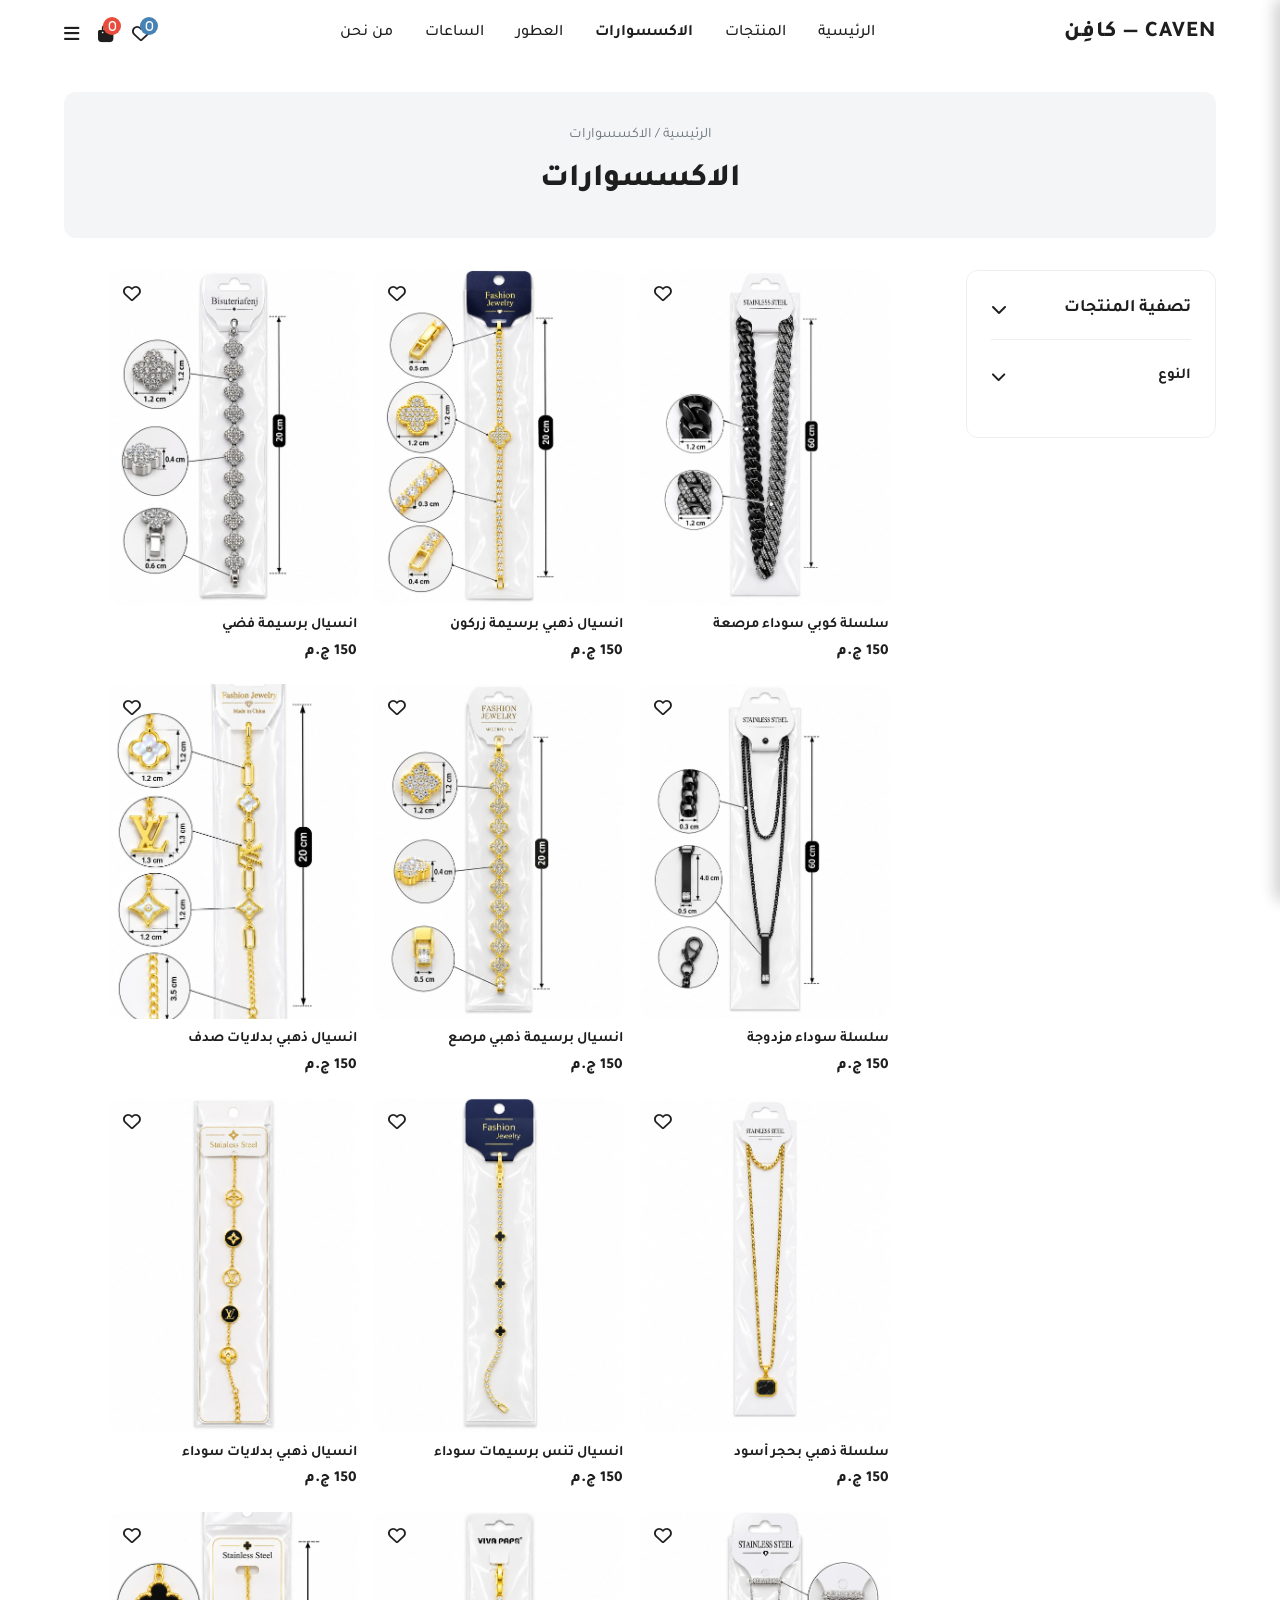
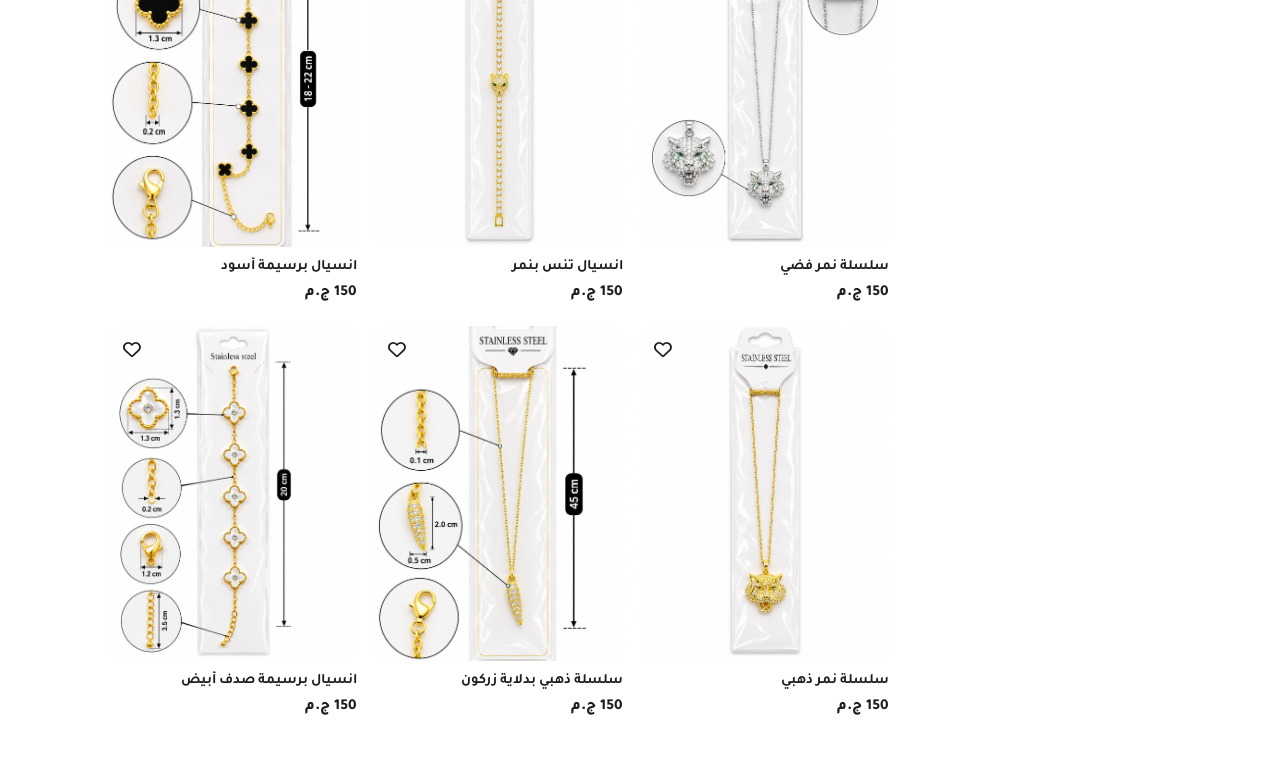
==== accessories.html @ d8abe214 "تعديل المنتجات" ====
<!DOCTYPE html>
<html lang="ar" dir="rtl">

<head>
    <meta charset="UTF-8">
    <meta name="viewport" content="width=device-width, initial-scale=1.0">
    <title>CAVEN — كافِن | الاكسسوارات</title>
    <link rel="stylesheet" href="style.css?v=6">
    <link rel="preconnect" href="https://fonts.googleapis.com">
    <link rel="preconnect" href="https://fonts.gstatic.com" crossorigin>
    <link href="https://fonts.googleapis.com/css2?family=Tajawal:wght@400;500;700;800&display=swap" rel="stylesheet">
    <link rel="stylesheet" href="https://cdnjs.cloudflare.com/ajax/libs/font-awesome/6.4.0/css/all.min.css">
    <script src="accessories-data.js"></script>
</head>

<body>
    <!-- Navbar -->
    <header class="header">
        <a href="index.html" class="logo" style="text-decoration: none;">CAVEN — كافِن</a>
        <nav class="nav-links">
            <a href="index.html">الرئيسية</a>
            <a href="products.html">المنتجات</a>
            <a href="accessories.html" class="active">الاكسسوارات</a>
            <a href="perfumes.html">العطور</a>
            <a href="watches.html">الساعات</a>
            <a href="#">من نحن</a>
        </nav>
        <div class="header-icons">
            <a href="index.html" class="mobile-home-icon" style="color:var(--text-dark); text-decoration:none;"><i
                    class="fas fa-home"></i></a>
            <i class="far fa-heart"></i>
            <i class="fas fa-shopping-bag"></i>
            <i class="fas fa-bars menu-toggle"></i>
        </div>
    </header>

    <!-- Mobile Menu -->
    <div class="mobile-menu">
        <div class="mobile-menu-header">
            <a href="index.html" class="logo" style="text-decoration: none;">CAVEN</a>
            <i class="fas fa-times close-menu"></i>
        </div>
        <nav class="mobile-nav-links">
            <a href="index.html"><i class="fas fa-home"></i> الرئيسية</a>
            <a href="products.html"><i class="fas fa-th-large"></i> المنتجات</a>
            <a href="accessories.html" class="active"><i class="fas fa-gem"></i> الاكسسوارات</a>
            <a href="perfumes.html"><i class="fas fa-spray-can-sparkles"></i> العطور</a>
            <a href="watches.html"><i class="far fa-clock"></i> الساعات</a>
            <a href="#" class="mobile-cart-link"><i class="fas fa-shopping-bag"></i> سلة المشتريات</a>
            <a href="#" class="mobile-wishlist-link"><i class="far fa-heart"></i> المفضلة</a>
        </nav>
    </div>

    <!-- Page Header -->
    <section class="page-header">
        <div class="breadcrumb">
            <a href="index.html" class="breadcrumb-link">الرئيسية</a> /
            <span class="current-page">الاكسسوارات</span>
        </div>
        <h1>الاكسسوارات</h1>
    </section>

    <!-- Accessories Page Layout -->
    <section class="products-page-container accessories-section">

        <!-- Filters Sidebar -->
        <aside class="filters-sidebar">
            <div class="filter-header">
                <h3>تصفية المنتجات</h3>
                <i class="fas fa-chevron-down filter-mobile-toggle" style="cursor:pointer;"></i>
            </div>

            <div class="filter-body">
                <div class="filter-group">
                    <h4>النوع <i class="fas fa-chevron-down"></i></h4>
                    <ul class="checkbox-list" style="display: none;">
                        <li><input type="checkbox" id="type-necklace" class="acc-filter" value="سلسلة"> <label
                                for="type-necklace">سلاسل</label></li>
                        <li><input type="checkbox" id="type-bracelet" class="acc-filter" value="انسيال"> <label
                                for="type-bracelet">انسيالات</label></li>
                    </ul>
                </div>
            </div>
        </aside>

        <!-- Accessories Grid (built from accessories-data.js) -->
        <main class="products-main">
            <div class="products-grid products-grid-page" id="accessories-grid"></div>
            <script>
                (function () {
                    const grid = document.getElementById('accessories-grid');
                    Object.values(window.ACCESSORIES).forEach(a => {
                        const type = a.title.startsWith('سلسلة') ? 'سلسلة' : 'انسيال';
                        grid.insertAdjacentHTML('beforeend', `
                <div class="product-card" data-type="${type}"
                    onclick="window.location.href='product-details.html?img=${a.images[0]}&title=${encodeURIComponent(a.title)}'"
                    style="cursor: pointer;">
                    <div class="product-image-box">
                        <button class="wishlist-btn" onclick="event.stopPropagation();"><i
                                class="far fa-heart"></i></button>
                        <img src="${a.images[0]}" alt="${a.title}" loading="lazy">
                    </div>
                    <div class="product-info">
                        <h3>${a.title}</h3>
                        <div class="acc-price">
                            ${a.price} ج.م
                            ${a.oldPrice ? `<span class="acc-old-price">${a.oldPrice} ج.م</span>` : ''}
                        </div>
                    </div>
                </div>`);
                    });

                    // Type filter
                    document.querySelectorAll('.acc-filter').forEach(cb => cb.addEventListener('change', () => {
                        const selected = Array.from(document.querySelectorAll('.acc-filter:checked')).map(c => c.value);
                        grid.querySelectorAll('.product-card').forEach(card => {
                            card.style.display = (!selected.length || selected.includes(card.dataset.type)) ? '' : 'none';
                        });
                    }));
                })();
            </script>
        </main>
    </section>

    <script src="script.js?v=3"></script>
</body>

</html>
---- style.css ----
:root {
    --primary-color: #1a2238; /* Dark Blue */
    --text-dark: #1e1e1e;
    --text-light: #6c757d;
    --bg-main: #ffffff;
    --bg-card: #f4f5f7;
    --white: #ffffff;
    --border-radius: 12px;
    --transition: 0.3s ease;
}

* {
    margin: 0;
    padding: 0;
    box-sizing: border-box;
}

body {
    font-family: 'Tajawal', sans-serif;
    background-color: var(--bg-main);
    color: var(--text-dark);
    line-height: 1.6;
    overflow-x: hidden;
}

/* Header */
.header {
    display: flex;
    justify-content: space-between;
    align-items: center;
    padding: 1rem 5%;
    background-color: var(--white);
}

.logo {
    font-size: 1.4rem;
    font-weight: 800;
    color: var(--text-dark);
    letter-spacing: 1px;
}

.nav-links {
    display: none; /* Hidden on mobile by default */
}

.header-icons {
    display: flex;
    gap: 1.2rem;
    align-items: center;
}

.header-icons i {
    font-size: 1.1rem;
    color: var(--text-dark);
    cursor: pointer;
}

.menu-toggle {
    display: block;
}

/* Mobile Menu */
.mobile-menu {
    position: fixed;
    top: 0;
    right: -100%;
    width: 250px;
    height: 100vh;
    background-color: var(--white);
    box-shadow: -2px 0 5px rgba(0,0,0,0.1);
    z-index: 1000;
    transition: var(--transition);
    padding: 1.5rem;
    display: flex;
    flex-direction: column;
}

.mobile-menu.active {
    right: 0;
}

.mobile-menu-header {
    display: flex;
    justify-content: space-between;
    align-items: center;
    margin-bottom: 2rem;
}

.close-menu {
    font-size: 1.5rem;
    cursor: pointer;
}

.mobile-nav-links {
    display: flex;
    flex-direction: column;
    gap: 1rem;
}

.mobile-nav-links a {
    text-decoration: none;
    color: var(--text-dark);
    font-weight: 500;
    font-size: 1.1rem;
    padding-bottom: 0.5rem;
    border-bottom: 1px solid #eee;
}

.mobile-nav-links a.active {
    font-weight: 700;
    color: var(--primary-color);
}

/* Hero Section (Matches mobile mockup perfectly with enhancements) */
.hero {
    display: flex;
    flex-direction: column;
    text-align: center;
    background: linear-gradient(135deg, #fdfdfd 0%, #edf1f6 100%);
    padding-bottom: 3.5rem;
    position: relative;
    overflow: hidden;
}

.hero::before {
    content: '';
    position: absolute;
    top: 5%;
    left: 50%;
    transform: translateX(-50%);
    width: 300px;
    height: 300px;
    background: radial-gradient(circle, rgba(26, 34, 56, 0.06) 0%, rgba(255, 255, 255, 0) 70%);
    border-radius: 50%;
    z-index: 1;
}

.hero-image-container {
    width: 100%;
    display: flex;
    flex-direction: column;
    align-items: center;
    padding: 2rem 1rem 1rem;
    position: relative;
    z-index: 2;
}

.hero-slides {
    display: grid;
    width: 100%;
    justify-items: center;
}

.hero-slides .hero-image {
    grid-area: 1 / 1;
    opacity: 0;
    transition: opacity 0.8s ease;
}

.hero-slides .hero-image.active {
    opacity: 1;
}

.hero-image {
    width: 85%;
    max-width: 320px;
    height: auto;
    object-fit: contain;
    filter: drop-shadow(0 25px 25px rgba(0,0,0,0.15)) drop-shadow(0 10px 10px rgba(0,0,0,0.1));
    animation: float 5s ease-in-out infinite;
}

@keyframes float {
    0% { transform: translateY(0px); }
    50% { transform: translateY(-12px); }
    100% { transform: translateY(0px); }
}

.slider-dots {
    display: flex;
    gap: 0.5rem;
    margin-top: 1.5rem;
}

.dot {
    width: 8px;
    height: 8px;
    background-color: #d1d5db;
    border-radius: 50%;
    cursor: pointer;
    transition: all 0.3s ease;
}

.dot.active {
    background-color: var(--primary-color);
    width: 24px;
    border-radius: 4px;
}

.hero-content {
    padding: 0 5%;
    margin-top: 1.5rem;
    position: relative;
    z-index: 2;
}

.hero-content h1 {
    font-size: 2.5rem;
    font-weight: 800;
    color: var(--primary-color);
    margin-bottom: 0.5rem;
    letter-spacing: -0.5px;
    text-shadow: 0 2px 4px rgba(0,0,0,0.05);
}

.hero-content p {
    font-size: 1.05rem;
    color: var(--text-light);
    margin-bottom: 2rem;
}

.btn-primary {
    background: linear-gradient(135deg, #1a2238 0%, #2c3e50 100%);
    color: var(--white);
    border: none;
    padding: 1rem 3rem;
    font-size: 1.1rem;
    font-weight: 700;
    border-radius: 50px;
    cursor: pointer;
    font-family: 'Tajawal', sans-serif;
    display: inline-flex;
    align-items: center;
    flex-direction: row-reverse;
    justify-content: center;
    box-shadow: 0 8px 20px rgba(26, 34, 56, 0.25);
    transition: all 0.3s cubic-bezier(0.25, 0.8, 0.25, 1);
}

.btn-primary:hover {
    transform: translateY(-3px);
    box-shadow: 0 12px 25px rgba(26, 34, 56, 0.35);
}

.btn-primary i {
    margin-right: 0.6rem;
    font-size: 0.95rem;
}

/* Features Section (3 side by side) */
.features {
    display: flex;
    justify-content: space-between;
    align-items: center;
    padding: 2.5rem 5%;
    background-color: var(--white);
    text-align: center;
}

.feature {
    display: flex;
    flex-direction: column;
    align-items: center;
    gap: 0.5rem;
    flex: 1;
}

.feature-icon {
    font-size: 1.5rem;
    color: var(--text-dark);
}

.feature p {
    font-size: 0.75rem;
    font-weight: 700;
    color: var(--text-dark);
}

/* Latest Products Section */
.latest-products {
    padding: 1rem 5% 3rem;
    background-color: var(--white);
    text-align: center;
}

.section-header {
    margin-bottom: 1.5rem;
}

.section-header h2 {
    font-size: 1.4rem;
    font-weight: 800;
    color: var(--text-dark);
}

.products-grid {
    display: grid;
    grid-template-columns: 1fr 1fr;
    gap: 1rem;
    margin-bottom: 2rem;
}

/* Latest products: one big featured cap + rotating small ones */
@media (max-width: 767px) {
.products-grid.featured-rotator {
    grid-template-columns: repeat(3, 1fr);
    gap: 0.75rem;
    padding: 0;
}

.featured-rotator .product-card {
    will-change: transform;
}

.featured-rotator .product-card .product-info h3 {
    font-size: 0.8rem;
}

.featured-rotator .product-card .wishlist-btn,
.featured-rotator .product-card .color-options {
    display: none;
}

.featured-rotator .product-card.featured {
    grid-column: 1 / -1;
}

.featured-rotator .product-card.featured .product-info h3 {
    font-size: 1.2rem;
}

.featured-rotator .product-card.featured .wishlist-btn,
.featured-rotator .product-card.featured .color-options {
    display: flex;
}

.featured-rotator .product-card.featured .color-options {
    justify-content: center;
}

.featured-rotator .product-card.rot-hidden {
    display: none;
}
}

/* Accessories: photo fills the whole card */
.accessories-section .product-image-box {
    aspect-ratio: 3 / 4; /* matches the photos' shape, so nothing gets cut */
    padding: 0;
    background-color: #fff;
}

.accessories-section .product-image-box img {
    width: 100%;
    height: 100%;
    max-width: none;
    max-height: none;
    object-fit: cover;
}

.accessories-section .wishlist-btn {
    z-index: 2;
    background: rgba(255, 255, 255, 0.85);
    border-radius: 50%;
    width: 32px;
    height: 32px;
    align-items: center;
    justify-content: center;
}

/* Mobile: smaller cards for the small (non-featured) accessories */
@media (max-width: 767px) {
    .accessories-section .product-card:not(.featured) .product-image-box {
        aspect-ratio: 1;
    }

    .accessories-section .product-card:not(.featured) .product-image-box img {
        object-fit: contain;
    }

    .accessories-section .product-card:not(.featured) .product-info h3 {
        font-size: 0.7rem;
    }
}

/* Desktop/tablet: keep the original 4-card grid */
@media (min-width: 768px) {
    .featured-rotator .rotator-extra {
        display: none;
    }
}

.product-card {
    background-color: var(--white);
    border-radius: var(--border-radius);
    overflow: hidden;
    text-align: center;
}

.product-image-box {
    background-color: var(--bg-card);
    padding: 1.5rem;
    position: relative;
    border-radius: var(--border-radius);
    margin-bottom: 0.5rem;
    display: flex;
    justify-content: center;
    align-items: center;
    aspect-ratio: 1;
    overflow: hidden;
}

.product-image-box img {
    max-width: 90%;
    max-height: 90%;
    object-fit: contain;
}

.wishlist-btn {
    position: absolute;
    top: 8px;
    left: 8px; /* RTL, so it's on the top left visually */
    background: none;
    border: none;
    font-size: 1.1rem;
    color: var(--text-light);
    cursor: pointer;
}

.product-info h3 {
    font-size: 0.95rem;
    font-weight: 700;
    color: var(--text-dark);
    margin-bottom: 0.3rem;
}

.color-options {
    display: flex;
    justify-content: center;
    gap: 0.4rem;
}

.color-dot {
    width: 14px;
    height: 14px;
    border-radius: 50%;
    display: inline-block;
    border: 1px solid rgba(0,0,0,0.1);
}

.btn-secondary {
    background-color: var(--primary-color);
    color: var(--white);
    border: none;
    padding: 0.7rem 1.5rem;
    font-size: 0.9rem;
    font-weight: 700;
    border-radius: 30px;
    cursor: pointer;
    font-family: 'Tajawal', sans-serif;
    display: inline-flex;
    align-items: center;
    flex-direction: row-reverse;
    gap: 0.5rem;
    transition: var(--transition);
}

.btn-secondary:hover {
    opacity: 0.9;
}

/* Banner Section */
.banner {
    display: flex;
    flex-direction: column;
    background-color: #d1d5db; /* Light grayish-blue banner */
    border-radius: var(--border-radius);
    margin: 0 5% 3rem;
    overflow: hidden;
    position: relative;
    text-align: right;
}

.banner-content {
    padding: 2rem;
    z-index: 2;
}

.banner-content h2 {
    font-size: 1.4rem;
    font-weight: 800;
    color: var(--text-dark);
    margin-bottom: 0.5rem;
}

.banner-content p {
    font-size: 0.85rem;
    color: var(--text-dark);
    margin-bottom: 1rem;
    line-height: 1.5;
}

.banner-image {
    width: 100%;
    height: 200px;
    position: relative;
    margin-top: -10px;
}

.banner-image img {
    width: 100%;
    height: 100%;
    object-fit: cover;
    object-position: top;
}

/* Desktop Styles Optional */
@media (min-width: 768px) {
    .menu-toggle {
        display: none;
    }
    
    .mobile-home-icon {
        display: none;
    }
    
    .nav-links {
        display: flex;
        gap: 2rem;
    }

    .nav-links a {
        text-decoration: none;
        color: var(--text-dark);
        font-weight: 500;
    }

    .nav-links a.active {
        font-weight: 700;
    }

    .hero {
        flex-direction: row-reverse;
        align-items: center;
        text-align: right;
        padding: 4rem 10%;
        background-color: var(--bg-card);
    }

    .hero-image-container {
        flex: 1;
        padding: 0;
    }

    .hero-content {
        flex: 1;
        padding: 0;
    }

    .hero-content h1 {
        font-size: 3rem;
    }

    .features {
        flex-direction: row-reverse;
        justify-content: space-around;
        padding: 4rem 10%;
    }

    .products-grid {
        grid-template-columns: repeat(4, 1fr);
        gap: 2rem;
        padding: 0 5%;
    }

    .banner {
        flex-direction: row-reverse;
        align-items: center;
        margin: 4rem 10%;
    }

    .banner-content {
        flex: 1;
        padding: 4rem;
    }

    .banner-image {
        flex: 1;
        height: 100%;
        min-height: 350px;
    }
}

/* Products Page Styles */
.page-header {
    text-align: center;
    padding: 2rem;
    margin: 1.5rem 5% 0;
    background-color: var(--bg-card);
    border-radius: var(--border-radius);
}

.breadcrumb {
    font-size: 0.9rem;
    color: var(--text-light);
    margin-bottom: 0.5rem;
}

.breadcrumb-link {
    color: var(--text-light);
    text-decoration: none;
    transition: color 0.3s;
}

.breadcrumb-link:hover {
    color: var(--primary-color);
}

.page-header h1 {
    font-size: 2rem;
    color: var(--text-dark);
    font-weight: 800;
}

.products-page-container {
    display: flex;
    flex-direction: column;
    padding: 2rem 5%;
    gap: 2rem;
    background-color: var(--bg-main);
}

/* Sidebar / Filters */
.filters-sidebar {
    background-color: var(--white);
    padding: 1.5rem;
    border-radius: var(--border-radius);
    border: 1px solid #eee;
}

.filter-header {
    display: flex;
    justify-content: space-between;
    align-items: center;
}

.filter-body {
    margin-top: 1rem;
    padding-top: 1.5rem;
    border-top: 1px solid #eee;
}

.filter-header h3 {
    font-size: 1.1rem;
    color: var(--text-dark);
}

.filter-group {
    margin-bottom: 1.5rem;
}

.filter-group h4 {
    font-size: 0.95rem;
    margin-bottom: 1rem;
    color: var(--text-dark);
}

.color-filter-list {
    list-style: none;
    display: flex;
    flex-direction: column;
    gap: 0.8rem;
}

.color-filter-list li {
    display: flex;
    align-items: center;
    gap: 0.5rem;
    font-size: 0.9rem;
    color: var(--text-light);
    cursor: pointer;
}

.checkbox-list {
    list-style: none;
    display: flex;
    flex-direction: column;
    gap: 0.8rem;
}

.checkbox-list li {
    display: flex;
    align-items: center;
    gap: 0.5rem;
    font-size: 0.9rem;
    color: var(--text-light);
}

.checkbox-list input[type="checkbox"] {
    accent-color: var(--primary-color);
    width: 16px;
    height: 16px;
}

/* Desktop override for Products Page */
@media (min-width: 992px) {
    .products-page-container {
        flex-direction: row;
        align-items: flex-start;
    }
    
    .filters-sidebar {
        flex: 0 0 250px;
        position: sticky;
        top: 20px;
    }
    
    .products-main {
        flex: 1;
    }
    
    .products-grid-page {
        grid-template-columns: repeat(3, 1fr);
    }
}

/* Interactive States */
.wishlist-btn i {
    transition: transform 0.2s cubic-bezier(0.175, 0.885, 0.32, 1.275), color 0.2s ease;
}

.wishlist-btn.active i, .header-icons .fa-heart.active {
    color: #e74c3c;
}

.color-dot {
    transition: transform 0.2s ease, box-shadow 0.2s ease;
    cursor: pointer;
}

.color-dot:hover, .color-dot.active {
    transform: scale(1.3);
    box-shadow: 0 0 0 2px var(--white), 0 0 0 3px var(--primary-color);
}

/* Product Details Page Styles */
.product-details-container {
    padding: 1rem 5% 3rem;
    background-color: var(--bg-main);
}

.product-details-grid {
    display: flex;
    flex-direction: column;
    gap: 3rem;
}

@media (min-width: 992px) {
    .product-details-grid {
        flex-direction: row;
        align-items: flex-start;
    }
    
    .product-gallery, .product-info-details {
        flex: 1 1 0;
        min-width: 0;
    }
}

.product-gallery {
    display: flex;
    flex-direction: column;
    gap: 1rem;
}

.main-image {
    background-color: var(--bg-card);
    border-radius: var(--border-radius);
    padding: 2rem;
    display: flex;
    justify-content: center;
    align-items: center;
    height: 400px;
    width: 100%;
    position: relative;
}

.discount-badge {
    position: absolute;
    top: 15px;
    right: 15px;
    background-color: #e74c3c;
    color: var(--white);
    padding: 5px 12px;
    border-radius: 20px;
    font-size: 0.9rem;
    font-weight: 700;
    z-index: 10;
    box-shadow: 0 4px 8px rgba(231, 76, 60, 0.3);
}

.sold-out-badge {
    position: absolute;
    top: 25px;
    left: -35px;
    width: 150px;
    background-color: #1e1e1e;
    color: var(--white);
    padding: 5px 0;
    text-align: center;
    font-size: 0.9rem;
    font-weight: 700;
    z-index: 10;
    transform: rotate(-45deg);
    box-shadow: 0 4px 8px rgba(0, 0, 0, 0.3);
}

.sold-out-card {
    pointer-events: none;
}

.main-image img {
    max-width: 100%;
    max-height: 100%;
    object-fit: contain;
}

.thumbnail-list {
    display: flex;
    gap: 1rem;
    flex-wrap: wrap;
    justify-content: center;
}

.thumbnail-list img {
    width: 80px;
    height: 80px;
    object-fit: cover;
    border-radius: var(--border-radius);
    cursor: pointer;
    border: 2px solid transparent;
    background-color: var(--bg-card);
}

.thumbnail-list img.active, .thumbnail-list img:hover {
    border-color: var(--primary-color);
}

.product-info-details {
    display: flex;
    flex-direction: column;
    gap: 1.5rem;
}

.product-title {
    font-size: 2rem;
    color: var(--text-dark);
}

.product-rating {
    display: flex;
    align-items: center;
    gap: 0.5rem;
    color: #f1c40f;
}

.product-rating span {
    color: var(--text-light);
    font-size: 0.9rem;
}

.product-price {
    font-size: 1.8rem;
    font-weight: 700;
    color: var(--primary-color);
}

.product-description {
    color: var(--text-light);
    line-height: 1.8;
}

.product-options {
    display: flex;
    flex-direction: column;
    gap: 1.5rem;
    padding: 1.5rem 0;
    border-top: 1px solid #eee;
    border-bottom: 1px solid #eee;
}

.option-group h4 {
    margin-bottom: 1rem;
    color: var(--text-dark);
}

.quantity-selector {
    display: flex;
    align-items: center;
    border: 1px solid #ddd;
    border-radius: var(--border-radius);
    width: fit-content;
}

.qty-btn {
    background: none;
    border: none;
    padding: 0.5rem 1rem;
    font-size: 1.2rem;
    cursor: pointer;
    color: var(--text-dark);
}

.qty-input {
    width: 50px;
    text-align: center;
    border: none;
    font-size: 1rem;
    font-weight: 700;
    pointer-events: none;
}

.product-actions {
    display: flex;
    gap: 1rem;
    margin-top: 1rem;
}

.add-to-cart-btn {
    flex: 1;
    font-size: 1.1rem;
}

.wishlist-btn-large {
    background-color: var(--bg-card);
    border: none;
    width: 50px;
    border-radius: var(--border-radius);
    font-size: 1.2rem;
    cursor: pointer;
    transition: var(--transition);
}

.wishlist-btn-large:hover {
    background-color: var(--primary-color);
    color: var(--white);
}

/* Modal Styles */
.modal-overlay {
    position: fixed;
    top: 0;
    left: 0;
    width: 100%;
    height: 100%;
    background-color: rgba(0, 0, 0, 0.5);
    display: flex;
    justify-content: center;
    align-items: center;
    z-index: 2000;
    opacity: 0;
    visibility: hidden;
    transition: var(--transition);
}

.modal-overlay.active {
    opacity: 1;
    visibility: visible;
}

.modal-content {
    background-color: var(--white);
    width: 90%;
    max-width: 500px;
    border-radius: var(--border-radius);
    padding: 2rem;
    position: relative;
    transform: translateY(-20px);
    transition: var(--transition);
    box-shadow: 0 10px 30px rgba(0,0,0,0.1);
}

.modal-overlay.active .modal-content {
    transform: translateY(0);
}

.modal-header {
    display: flex;
    justify-content: space-between;
    align-items: center;
    margin-bottom: 1.5rem;
    padding-bottom: 1rem;
    border-bottom: 1px solid #eee;
}

.modal-header h3 {
    font-size: 1.3rem;
    color: var(--text-dark);
}

.close-modal {
    font-size: 1.2rem;
    color: var(--text-light);
    cursor: pointer;
}

.close-modal:hover {
    color: #e74c3c;
}

.form-group {
    margin-bottom: 1.2rem;
}

.form-group label {
    display: block;
    margin-bottom: 0.5rem;
    font-size: 0.95rem;
    color: var(--text-dark);
    font-weight: 500;
}

.form-group input,
.form-group textarea {
    width: 100%;
    padding: 0.8rem;
    border: 1px solid #ddd;
    border-radius: 8px;
    font-family: 'Tajawal', sans-serif;
    font-size: 1rem;
    transition: var(--transition);
}

.form-group input:focus,
.form-group textarea:focus {
    outline: none;
    border-color: var(--primary-color);
}

/* Cart Sidebar */
.cart-sidebar {
    position: fixed;
    top: 0;
    right: -400px;
    width: 400px;
    max-width: 100vw;
    height: 100vh;
    background: var(--white);
    box-shadow: -5px 0 15px rgba(0,0,0,0.1);
    z-index: 3000;
    transition: var(--transition);
    display: flex;
    flex-direction: column;
}
.cart-sidebar.open {
    right: 0;
}
.cart-header {
    display: flex;
    justify-content: space-between;
    align-items: center;
    padding: 1.5rem;
    border-bottom: 1px solid #eee;
}
.cart-header h3 {
    font-size: 1.2rem;
}
.close-cart {
    font-size: 1.5rem;
    cursor: pointer;
}
.cart-items {
    flex-grow: 1;
    overflow-y: auto;
    padding: 1.5rem;
}
.cart-item {
    display: flex;
    gap: 10px;
    margin-bottom: 15px;
    border-bottom: 1px solid #eee;
    padding-bottom: 15px;
}
.cart-item img {
    width: 70px;
    height: 70px;
    object-fit: cover;
    border-radius: 5px;
}
.cart-item-details {
    flex-grow: 1;
}
.cart-item-title {
    font-weight: bold;
    font-size: 0.95rem;
    margin-bottom: 5px;
}
.cart-item-price {
    color: var(--primary-color);
    font-weight: bold;
    margin-bottom: 5px;
}
.cart-item-qty {
    display: flex;
    align-items: center;
    gap: 10px;
}
.cart-item-qty button {
    width: 25px;
    height: 25px;
    border: 1px solid #ddd;
    background: #f8f9fa;
    cursor: pointer;
}
.cart-item-remove {
    color: #e74c3c;
    cursor: pointer;
    font-size: 0.85rem;
}
.cart-footer {
    padding: 1.5rem;
    border-top: 1px solid #eee;
    background: #f8f9fa;
}
.cart-summary {
    margin-bottom: 15px;
}
.summary-line {
    display: flex;
    justify-content: space-between;
    margin-bottom: 8px;
    font-size: 0.95rem;
}
.summary-line.total {
    font-weight: bold;
    font-size: 1.1rem;
    border-top: 1px solid #ddd;
    padding-top: 8px;
    margin-top: 8px;
}
.discount-line {
    color: #e74c3c;
    font-weight: bold;
}
.cart-badge {
    position: absolute;
    top: -8px;
    right: -8px;
    background: #e74c3c;
    color: white;
    font-size: 0.7rem;
    width: 18px;
    height: 18px;
    display: flex;
    justify-content: center;
    align-items: center;
    border-radius: 50%;
    font-weight: bold;
}
.header-icons .fa-shopping-bag, .mobile-menu .fa-shopping-bag,
.header-icons .fa-heart, .mobile-menu .fa-heart {
    position: relative;
}

/* Wishlist Sidebar (Reusing cart layout styles) */
.wishlist-sidebar {
    position: fixed;
    top: 0;
    right: -400px;
    width: 400px;
    max-width: 100vw;
    height: 100vh;
    background: var(--white);
    box-shadow: -5px 0 15px rgba(0,0,0,0.1);
    z-index: 3000;
    transition: var(--transition);
    display: flex;
    flex-direction: column;
}
.wishlist-sidebar.open {
    right: 0;
}
.wishlist-header {
    display: flex;
    justify-content: space-between;
    align-items: center;
    padding: 1.5rem;
    border-bottom: 1px solid #eee;
}
.close-wishlist {
    font-size: 1.5rem;
    cursor: pointer;
}
.wishlist-items {
    flex-grow: 1;
    overflow-y: auto;
    padding: 1.5rem;
}
.wishlist-item {
    display: flex;
    gap: 10px;
    margin-bottom: 15px;
    border-bottom: 1px solid #eee;
    padding-bottom: 15px;
    align-items: center;
}
.wishlist-item img {
    width: 70px;
    height: 70px;
    object-fit: cover;
    border-radius: 5px;
}
.wishlist-badge {
    position: absolute;
    top: -8px;
    right: -8px;
    background: #4682B4; /* blueish color to differentiate from red cart */
    color: white;
    font-size: 0.7rem;
    width: 18px;
    height: 18px;
    display: flex;
    justify-content: center;
    align-items: center;
    border-radius: 50%;
    font-weight: bold;
}



/* Scrollable areas inside the page: no scrollbar, drag with the mouse like swiping on mobile */
body * {
    scrollbar-width: none;
    -ms-overflow-style: none;
}

body *::-webkit-scrollbar {
    display: none;
}

.is-dragging {
    cursor: grabbing !important;
    user-select: none;
}

.is-dragging * {
    cursor: grabbing !important;
}

img {
    -webkit-user-drag: none;
}

/* ===== Accessories page cards: simple & clean ===== */
.products-page-container.accessories-section .products-grid-page {
    gap: 1.25rem 0.9rem;
}

.products-page-container.accessories-section .product-card {
    background: none;
    border: none;
    box-shadow: none;
    border-radius: 0;
    overflow: visible;
    text-align: right;
}

.products-page-container.accessories-section .product-card .product-image-box {
    aspect-ratio: 3 / 4;
    padding: 0;
    margin: 0 0 0.6rem;
    border-radius: 14px;
    background: #fff;
    overflow: hidden;
}

.products-page-container.accessories-section .product-card .product-image-box img {
    width: 100%;
    height: 100%;
    max-width: none;
    max-height: none;
    object-fit: cover;
    transition: transform 0.4s ease;
}

.products-page-container.accessories-section .product-card:hover .product-image-box img {
    transform: scale(1.04);
}

.products-page-container.accessories-section .product-card .wishlist-btn {
    display: flex;
    top: 8px;
    left: 8px;
    background: none;
    box-shadow: none;
    color: var(--text-dark);
}

.products-page-container.accessories-section .product-card .product-info {
    padding: 0 2px;
}

.products-page-container.accessories-section .product-card .product-info h3 {
    font-size: 0.9rem;
    font-weight: 600;
    color: var(--text-dark);
    line-height: 1.5;
    margin: 0 0 0.2rem;
    white-space: nowrap;
    overflow: hidden;
    text-overflow: ellipsis;
}

.acc-price {
    font-size: 0.95rem;
    font-weight: 800;
    color: var(--text-dark);
}

.acc-old-price {
    text-decoration: line-through;
    color: #9ca3af;
    font-weight: 400;
    font-size: 0.8em;
    margin-right: 6px;
}

/* Watch color variants on the product page */
.watch-colors {
    display: flex;
    flex-wrap: wrap;
    gap: 10px;
}

.watch-color {
    width: 76px;
    text-decoration: none;
    color: var(--text-dark);
    text-align: center;
    border: 2px solid #eee;
    border-radius: 10px;
    padding: 4px;
    background: #fff;
    transition: border-color 0.2s ease, transform 0.2s ease;
}

.watch-color:hover {
    transform: translateY(-2px);
}

.watch-color.active {
    border-color: var(--primary-color);
}

.watch-color img {
    width: 100%;
    aspect-ratio: 1;
    object-fit: cover;
    border-radius: 6px;
    display: block;
}

.watch-color-name {
    display: flex;
    align-items: center;
    justify-content: center;
    gap: 4px;
    font-size: 0.7rem;
    font-weight: 600;
    margin-top: 4px;
    line-height: 1.3;
}

.watch-color-dot {
    width: 9px;
    height: 9px;
    border-radius: 50%;
    border: 1px solid #ccc;
    flex-shrink: 0;
}

/* ===== Watches page: smaller cards + colors of the same watch in a horizontal row ===== */
.products-page-container.accessories-section.watches-page .products-grid-page {
    grid-template-columns: repeat(3, minmax(0, 1fr));
    grid-auto-flow: row dense;
    gap: 1rem 0.6rem;
}

@media (min-width: 768px) {
    .products-page-container.accessories-section.watches-page .products-grid-page {
        grid-template-columns: repeat(5, minmax(0, 1fr));
        gap: 1.5rem 1rem;
    }
}

.products-page-container.accessories-section.watches-page .product-card .product-info h3 {
    font-size: 0.75rem;
}

.products-page-container.accessories-section.watches-page .acc-price {
    font-size: 0.8rem;
}

.products-page-container.accessories-section.watches-page .product-card .wishlist-btn {
    font-size: 0.9rem;
    top: 5px;
    left: 5px;
}

.watch-model-row {
    grid-column: 1 / -1;
    min-width: 0;
    background: #f7f7f8;
    border-radius: 14px;
    padding: 0.75rem 0.75rem 0.5rem;
}

.watch-model-head {
    display: flex;
    justify-content: space-between;
    align-items: baseline;
    margin-bottom: 0.6rem;
}

.watch-model-head h3 {
    font-size: 0.9rem;
    font-weight: 700;
    color: var(--text-dark);
    margin: 0;
}

.watch-model-head span {
    font-size: 0.75rem;
    color: var(--text-light);
}

.watch-model-scroll {
    display: flex;
    gap: 0.6rem;
    overflow-x: auto;
    scroll-snap-type: x proximity;
    padding-bottom: 0.25rem;
}

.watch-model-scroll .product-card {
    flex: 0 0 62%;
    width: 62%;
    min-width: 0;
    scroll-snap-align: start;
}

@media (min-width: 768px) {
    .watch-model-scroll .product-card {
        flex-basis: 30%;
        width: 30%;
    }
}

.watch-model-scroll {
    cursor: grab;
}

/* Watches page: bigger cards inside each watch box */
.products-page-container.accessories-section.watches-page .watch-model-row .product-card .product-info h3 {
    font-size: 0.85rem;
}

.products-page-container.accessories-section.watches-page .watch-model-row .acc-price {
    font-size: 0.9rem;
}
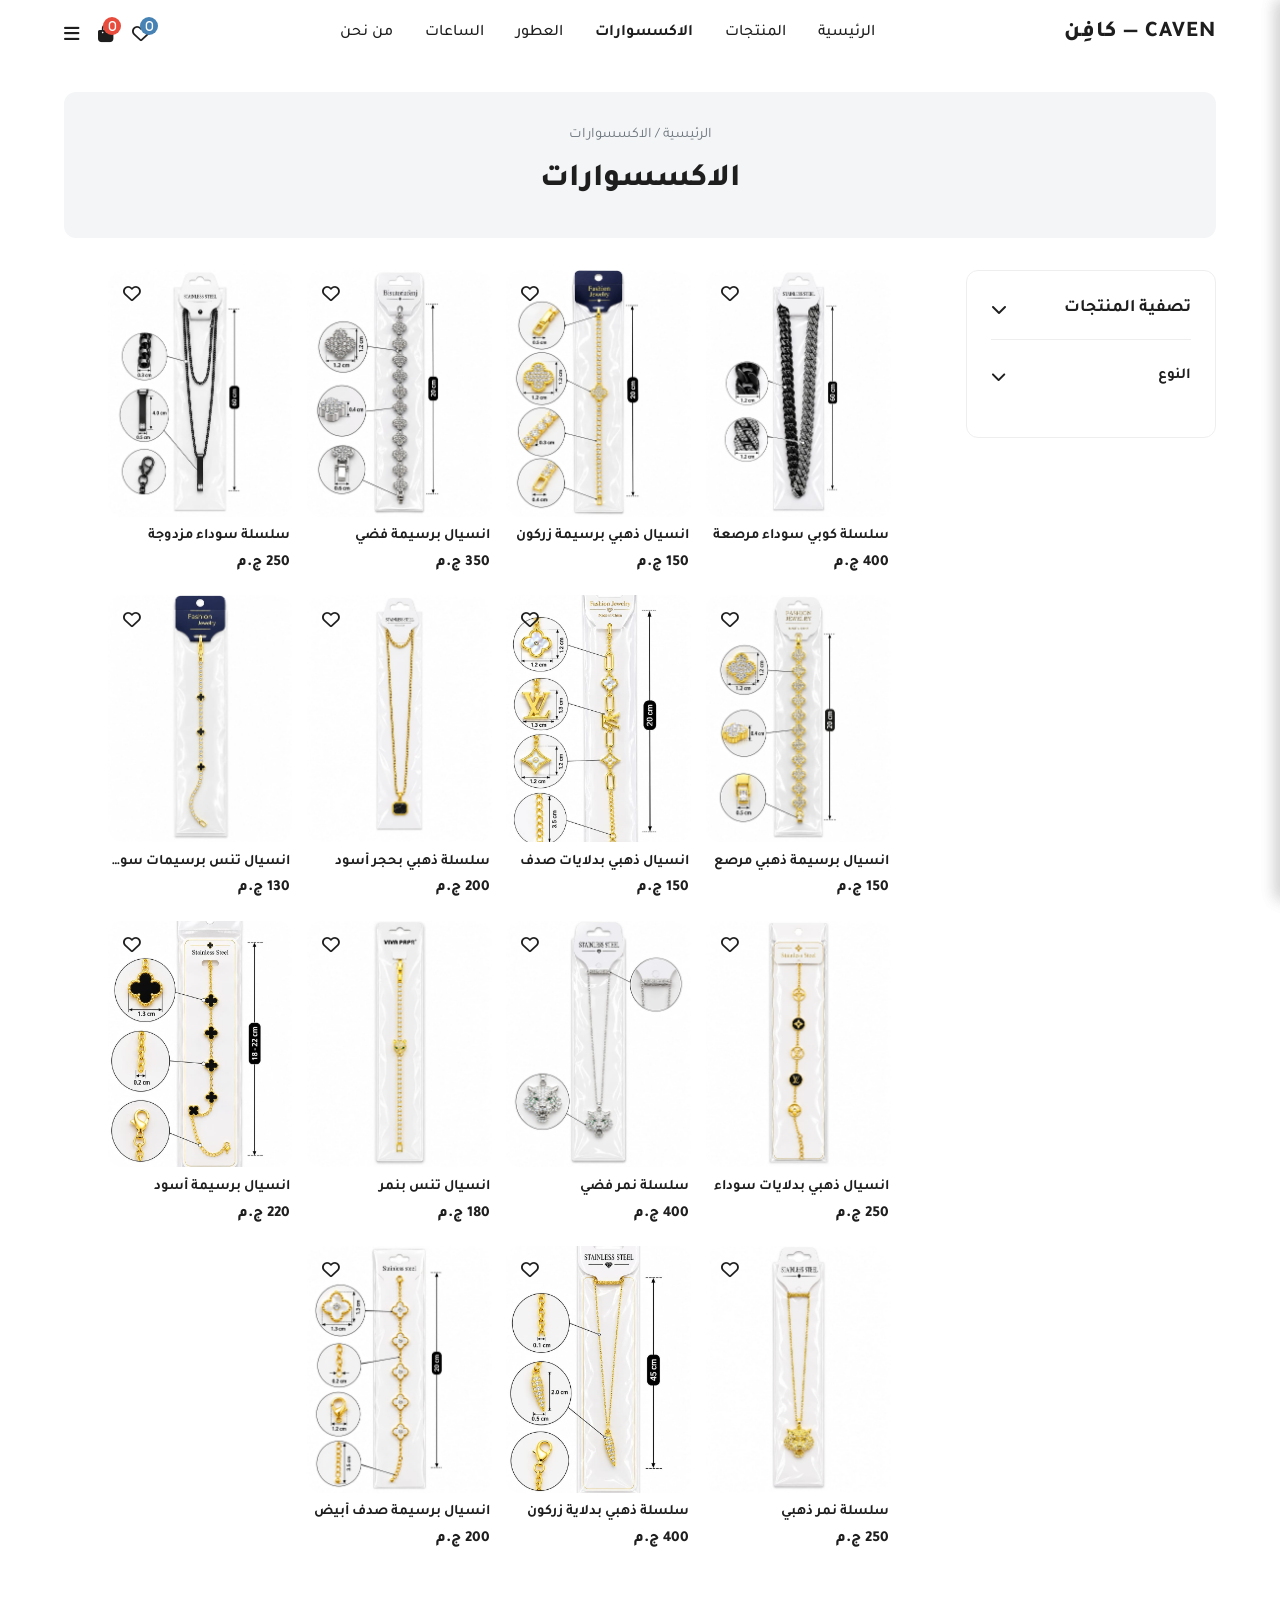
==== commit 1cc2c71f: "تعديل الاسعار" ====
--- a/accessories.html
+++ b/accessories.html
@@ -5,12 +5,12 @@
     <meta charset="UTF-8">
     <meta name="viewport" content="width=device-width, initial-scale=1.0">
     <title>CAVEN — كافِن | الاكسسوارات</title>
-    <link rel="stylesheet" href="style.css?v=6">
+    <link rel="stylesheet" href="style.css?v=7">
     <link rel="preconnect" href="https://fonts.googleapis.com">
     <link rel="preconnect" href="https://fonts.gstatic.com" crossorigin>
     <link href="https://fonts.googleapis.com/css2?family=Tajawal:wght@400;500;700;800&display=swap" rel="stylesheet">
     <link rel="stylesheet" href="https://cdnjs.cloudflare.com/ajax/libs/font-awesome/6.4.0/css/all.min.css">
-    <script src="accessories-data.js"></script>
+    <script src="accessories-data.js?v=mwbbdfgj"></script>
 </head>
 
 <body>
@@ -122,7 +122,7 @@
         </main>
     </section>
 
-    <script src="script.js?v=3"></script>
+    <script src="script.js?v=4"></script>
 </body>
 
 </html>
--- a/style.css
+++ b/style.css
@@ -1256,6 +1256,30 @@
     gap: 1.25rem 0.9rem;
 }
 
+/* Accessories page only: 2 cards side by side on mobile, no overflow */
+#accessories-grid,
+#perfumes-grid {
+    grid-template-columns: repeat(2, minmax(0, 1fr));
+}
+
+#accessories-grid .product-card,
+#perfumes-grid .product-card {
+    min-width: 0;
+}
+
+#accessories-grid .product-card .product-info h3,
+#perfumes-grid .product-card .product-info h3 {
+    overflow: hidden;
+    text-overflow: ellipsis;
+}
+
+@media (min-width: 768px) {
+    #accessories-grid,
+    #perfumes-grid {
+        grid-template-columns: repeat(4, minmax(0, 1fr));
+    }
+}
+
 .products-page-container.accessories-section .product-card {
     background: none;
     border: none;
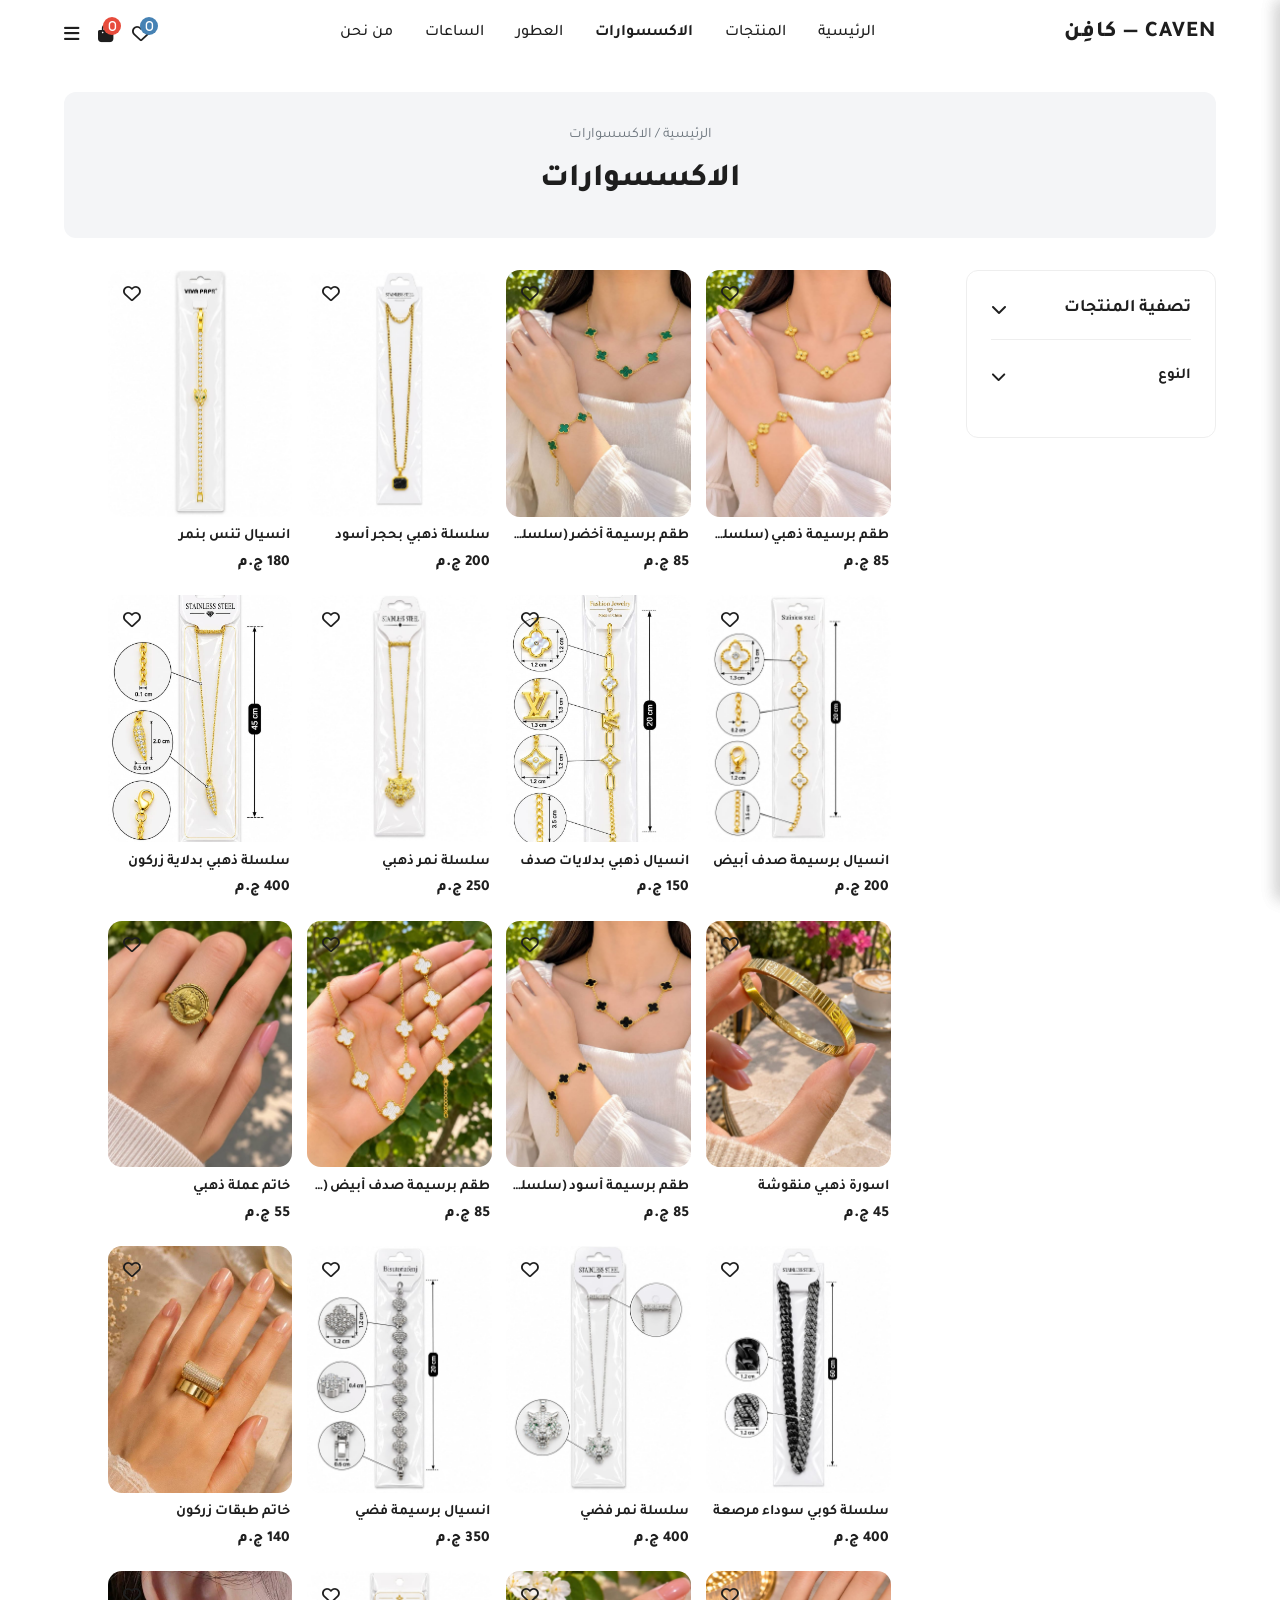
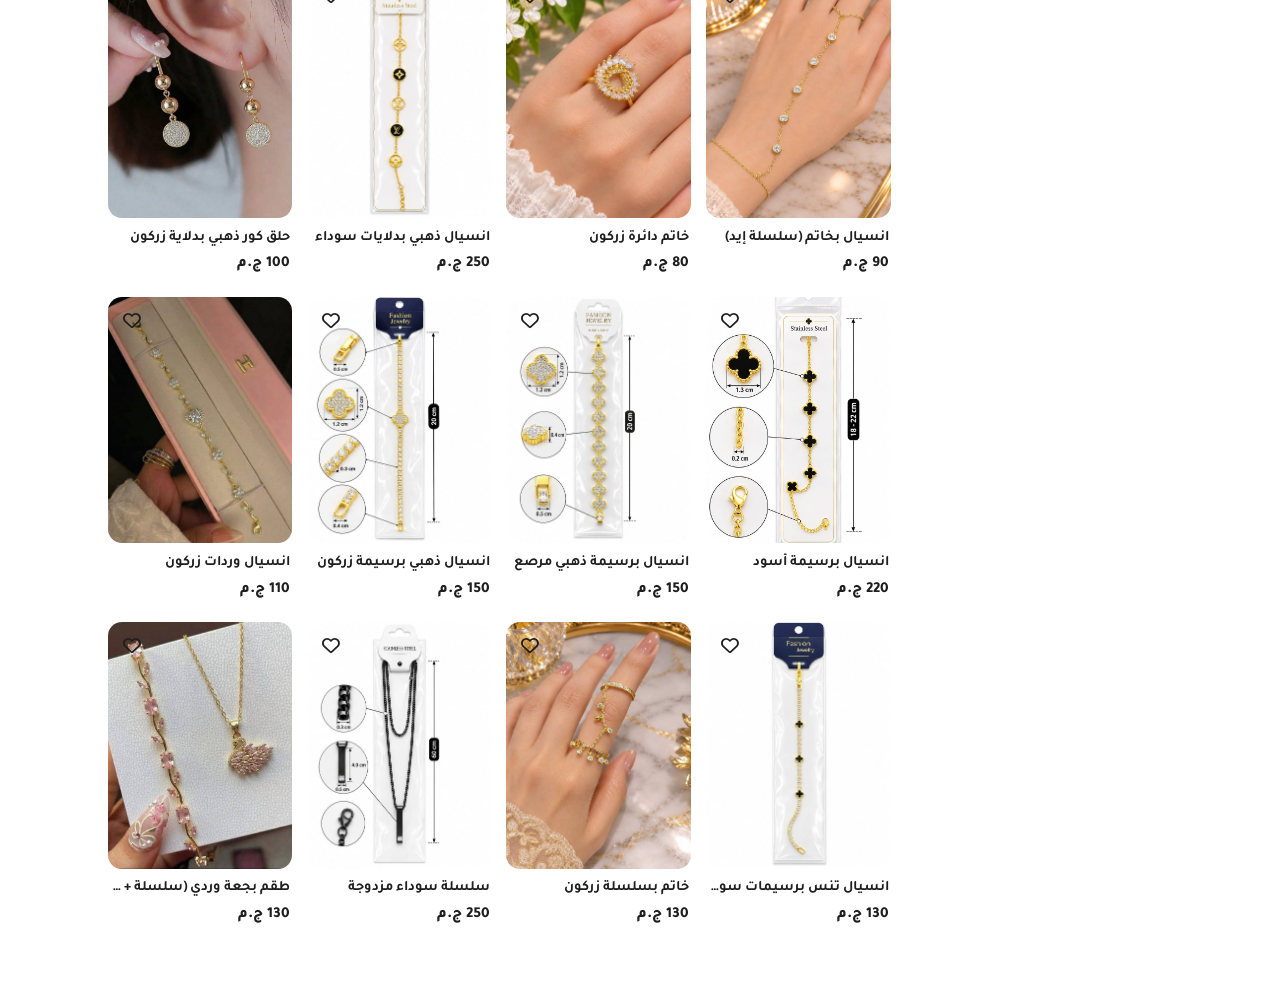
==== commit aaaac727: "تعديلاااات" ====
--- a/accessories.html
+++ b/accessories.html
@@ -5,12 +5,12 @@
     <meta charset="UTF-8">
     <meta name="viewport" content="width=device-width, initial-scale=1.0">
     <title>CAVEN — كافِن | الاكسسوارات</title>
-    <link rel="stylesheet" href="style.css?v=7">
+    <link rel="stylesheet" href="style.css?v=8">
     <link rel="preconnect" href="https://fonts.googleapis.com">
     <link rel="preconnect" href="https://fonts.gstatic.com" crossorigin>
     <link href="https://fonts.googleapis.com/css2?family=Tajawal:wght@400;500;700;800&display=swap" rel="stylesheet">
     <link rel="stylesheet" href="https://cdnjs.cloudflare.com/ajax/libs/font-awesome/6.4.0/css/all.min.css">
-    <script src="accessories-data.js?v=mwbbdfgj"></script>
+    <script src="accessories-data.js?v=asw1"></script>
 </head>
 
 <body>
@@ -78,6 +78,12 @@
                                 for="type-necklace">سلاسل</label></li>
                         <li><input type="checkbox" id="type-bracelet" class="acc-filter" value="انسيال"> <label
                                 for="type-bracelet">انسيالات</label></li>
+                        <li><input type="checkbox" id="type-set" class="acc-filter" value="طقم"> <label
+                                for="type-set">أطقم</label></li>
+                        <li><input type="checkbox" id="type-ring" class="acc-filter" value="خاتم"> <label
+                                for="type-ring">خواتم</label></li>
+                        <li><input type="checkbox" id="type-earring" class="acc-filter" value="حلق"> <label
+                                for="type-earring">حلقان</label></li>
                     </ul>
                 </div>
             </div>
@@ -90,7 +96,7 @@
                 (function () {
                     const grid = document.getElementById('accessories-grid');
                     Object.values(window.ACCESSORIES).forEach(a => {
-                        const type = a.title.startsWith('سلسلة') ? 'سلسلة' : 'انسيال';
+                        const type = a.title.startsWith('سلسلة') ? 'سلسلة' : a.title.startsWith('خاتم') ? 'خاتم' : a.title.startsWith('حلق') ? 'حلق' : a.title.startsWith('طقم') ? 'طقم' : 'انسيال';
                         grid.insertAdjacentHTML('beforeend', `
                 <div class="product-card" data-type="${type}"
                     onclick="window.location.href='product-details.html?img=${a.images[0]}&title=${encodeURIComponent(a.title)}'"
@@ -119,10 +125,22 @@
                     }));
                 })();
             </script>
+            <script>
+                /* Random product order on every visit */
+                (function () {
+                    const grid = document.getElementById('accessories-grid');
+                    const items = Array.from(grid.children).filter(el => el.matches('.product-card, .watch-model-row'));
+                    for (let i = items.length - 1; i > 0; i--) {
+                        const j = Math.floor(Math.random() * (i + 1));
+                        [items[i], items[j]] = [items[j], items[i]];
+                    }
+                    items.forEach(el => grid.appendChild(el));
+                })();
+            </script>
         </main>
     </section>
 
-    <script src="script.js?v=4"></script>
+    <script src="script.js?v=5"></script>
 </body>
 
 </html>
--- a/style.css
+++ b/style.css
@@ -1492,3 +1492,157 @@
 .products-page-container.accessories-section.watches-page .watch-model-row .acc-price {
     font-size: 0.9rem;
 }
+
+/* =========================================
+   ORDER LOADER OVERLAY
+========================================= */
+#order-overlay {
+    position: fixed;
+    inset: 0;
+    z-index: 9999;
+    display: flex;
+    align-items: center;
+    justify-content: center;
+    padding: 16px;
+    background: rgba(10, 14, 28, 0.78);
+    -webkit-backdrop-filter: blur(6px);
+    backdrop-filter: blur(6px);
+    opacity: 0;
+    visibility: hidden;
+    transition: opacity 0.3s ease, visibility 0.3s ease;
+}
+
+#order-overlay.is-visible {
+    opacity: 1;
+    visibility: visible;
+}
+
+.order-overlay-box {
+    display: flex;
+    flex-direction: column;
+    align-items: center;
+    text-align: center;
+    color: #fff;
+    transform: scale(0.94);
+    transition: transform 0.3s ease;
+}
+
+#order-overlay.is-visible .order-overlay-box {
+    transform: scale(1);
+}
+
+.order-logo-wrap {
+    position: relative;
+    width: 150px;
+    height: 150px;
+    display: flex;
+    align-items: center;
+    justify-content: center;
+    margin-bottom: 1.4rem;
+}
+
+.order-logo-wrap::before {
+    content: '';
+    position: absolute;
+    inset: 14px;
+    border-radius: 50%;
+    background: #fff;
+    box-shadow: 0 10px 40px rgba(0, 0, 0, 0.35);
+}
+
+.order-ring {
+    position: absolute;
+    inset: 0;
+    border-radius: 50%;
+    border: 3px solid rgba(255, 255, 255, 0.12);
+    border-top-color: #fff;
+    border-right-color: rgba(255, 255, 255, 0.55);
+    animation: order-spin 0.9s linear infinite;
+}
+
+.order-logo {
+    position: relative;
+    font-family: 'Tajawal', sans-serif;
+    font-size: 1.55rem;
+    font-weight: 800;
+    letter-spacing: 3px;
+    color: var(--primary-color);
+    animation: order-pulse 1.6s ease-in-out infinite;
+}
+
+.order-check {
+    position: absolute;
+    inset: 14px;
+    border-radius: 50%;
+    display: flex;
+    align-items: center;
+    justify-content: center;
+    font-size: 3rem;
+    color: #fff;
+    opacity: 0;
+    transform: scale(0.5);
+    transition: opacity 0.35s ease, transform 0.35s cubic-bezier(0.34, 1.56, 0.64, 1);
+}
+
+.order-overlay-title {
+    font-size: 1.25rem;
+    font-weight: 800;
+    margin-bottom: 0.35rem;
+}
+
+.order-overlay-sub {
+    font-size: 0.95rem;
+    color: rgba(255, 255, 255, 0.7);
+}
+
+.order-overlay-btn {
+    display: none;
+    margin-top: 1.4rem;
+    min-width: 140px;
+    background: #fff;
+    color: var(--primary-color);
+}
+
+/* Success / error states */
+#order-overlay.is-success .order-ring,
+#order-overlay.is-error .order-ring {
+    animation: none;
+    border-color: transparent;
+}
+
+#order-overlay.is-success .order-logo,
+#order-overlay.is-error .order-logo {
+    opacity: 0;
+    animation: none;
+}
+
+#order-overlay.is-success .order-check {
+    opacity: 1;
+    transform: scale(1);
+    background: #27ae60;
+}
+
+#order-overlay.is-error .order-check {
+    opacity: 1;
+    transform: scale(1);
+    background: #e74c3c;
+}
+
+#order-overlay.is-success .order-overlay-btn,
+#order-overlay.is-error .order-overlay-btn {
+    display: inline-block;
+}
+
+@keyframes order-spin {
+    to { transform: rotate(360deg); }
+}
+
+@keyframes order-pulse {
+    0%, 100% { opacity: 1; }
+    50% { opacity: 0.55; }
+}
+
+@media (prefers-reduced-motion: reduce) {
+    .order-ring { animation-duration: 2.4s; }
+    .order-logo { animation: none; }
+}
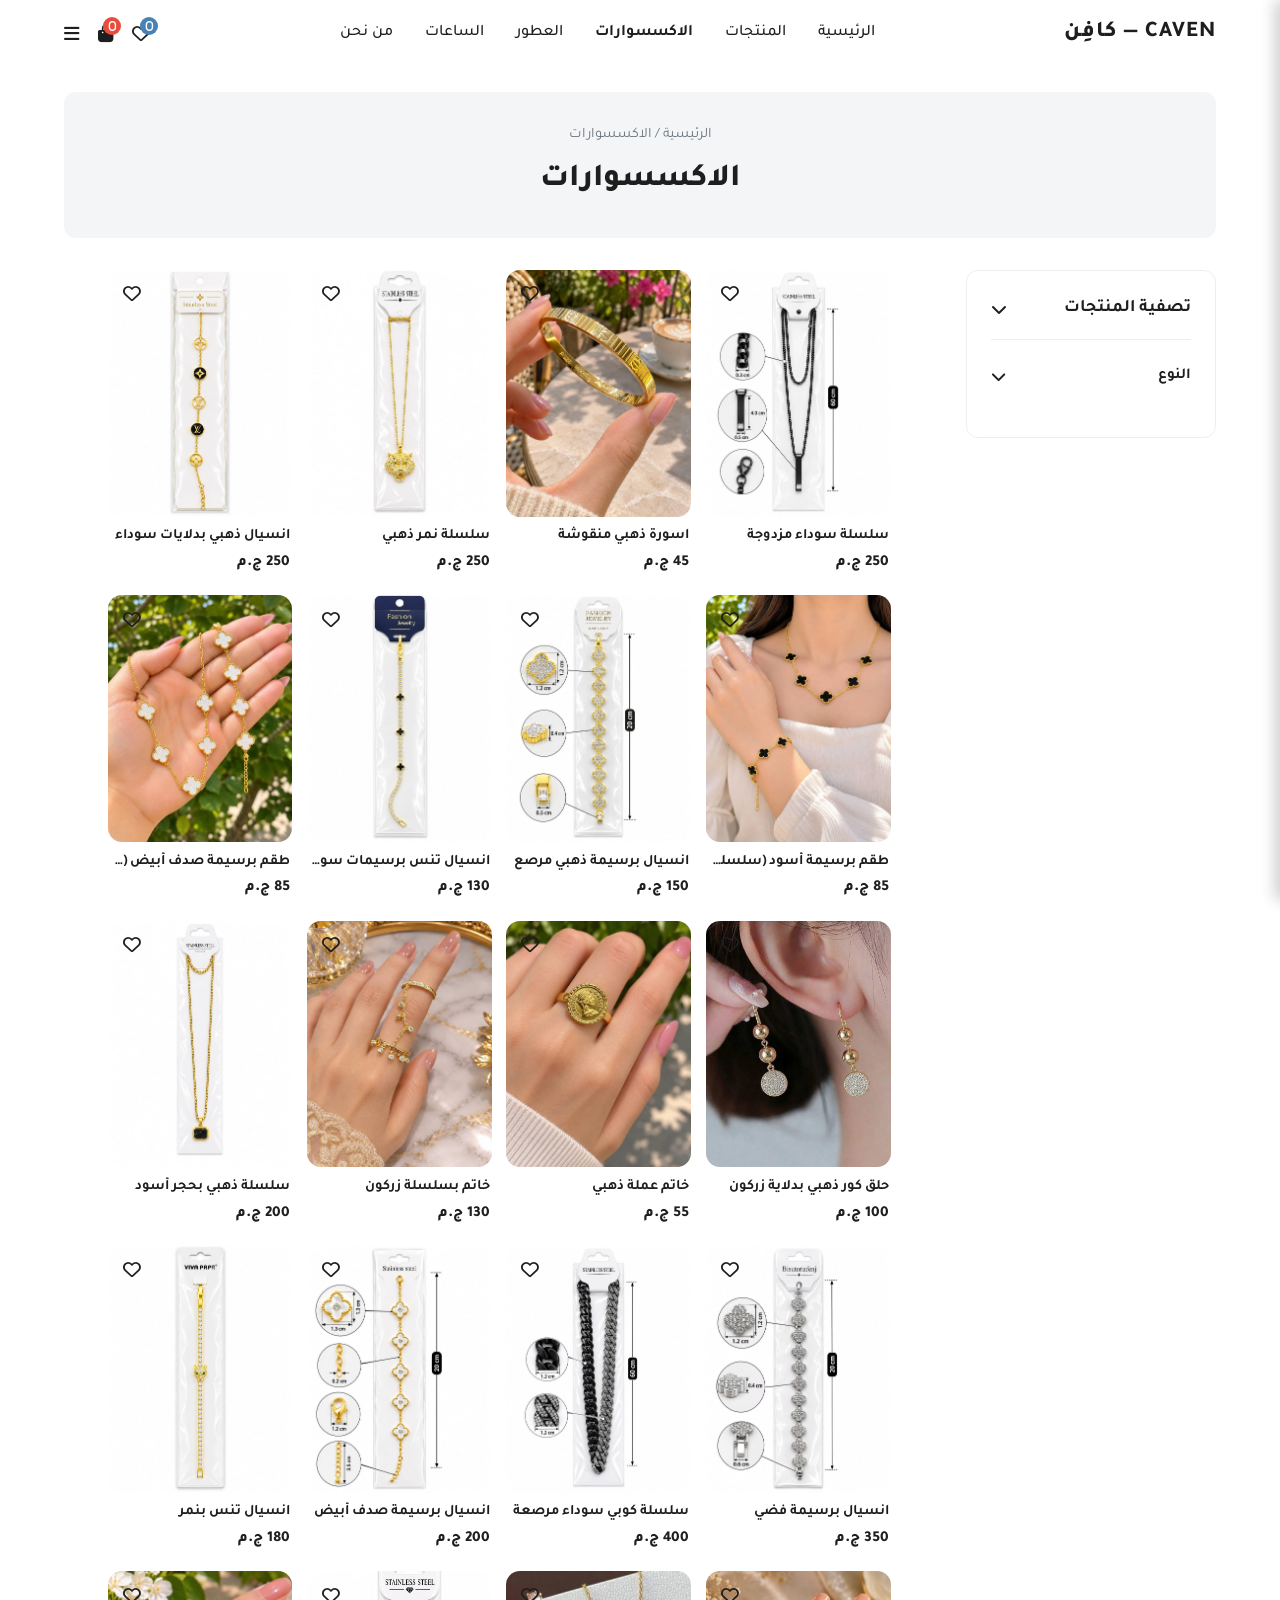
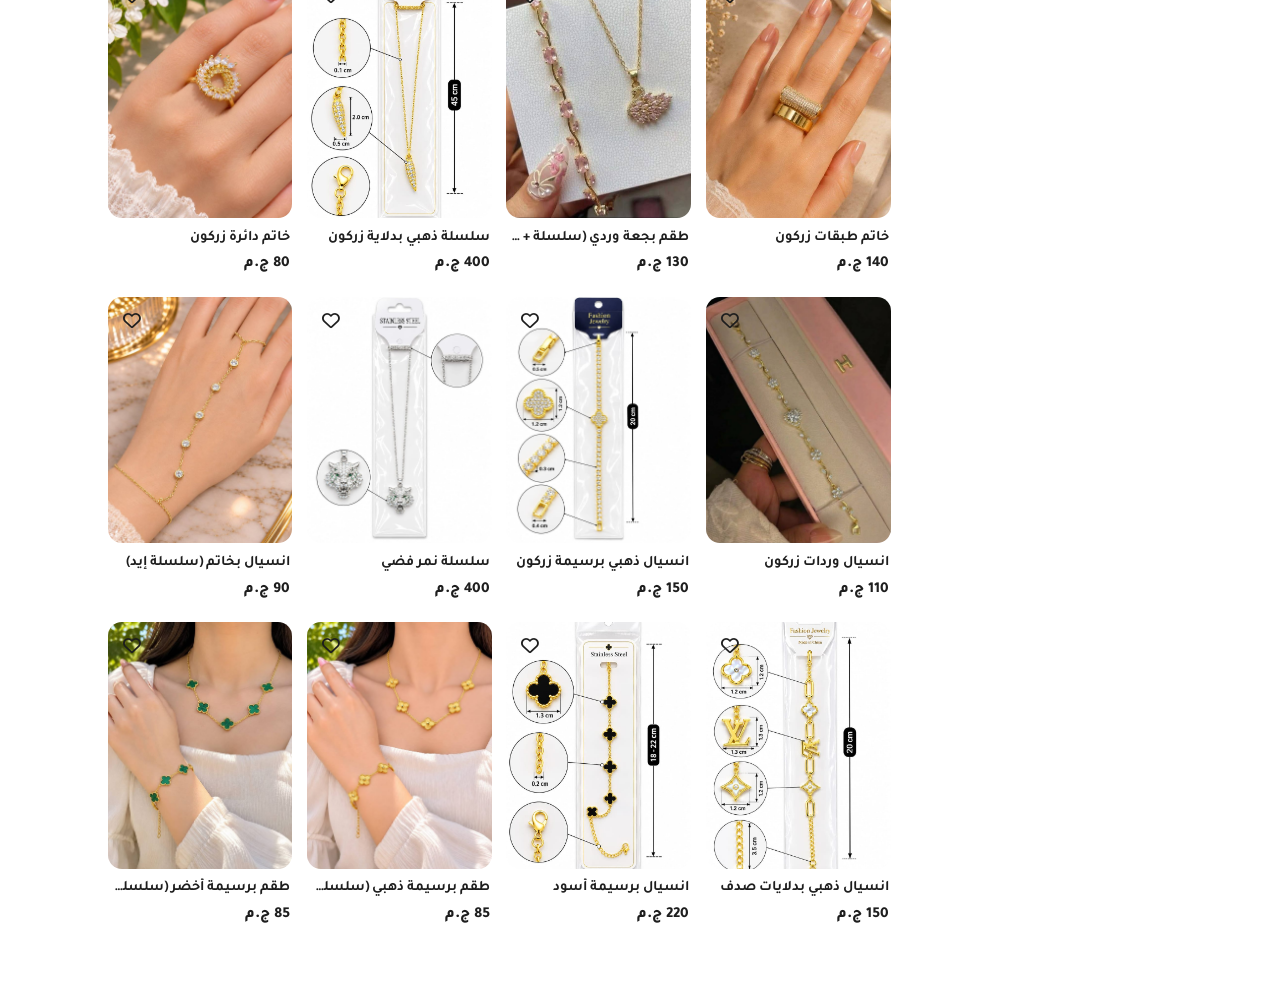
==== commit 04e8c090: "اخطاء  الايفون" ====
--- a/accessories.html
+++ b/accessories.html
@@ -5,7 +5,7 @@
     <meta charset="UTF-8">
     <meta name="viewport" content="width=device-width, initial-scale=1.0">
     <title>CAVEN — كافِن | الاكسسوارات</title>
-    <link rel="stylesheet" href="style.css?v=8">
+    <link rel="stylesheet" href="style.css?v=9">
     <link rel="preconnect" href="https://fonts.googleapis.com">
     <link rel="preconnect" href="https://fonts.gstatic.com" crossorigin>
     <link href="https://fonts.googleapis.com/css2?family=Tajawal:wght@400;500;700;800&display=swap" rel="stylesheet">
@@ -140,7 +140,7 @@
         </main>
     </section>
 
-    <script src="script.js?v=5"></script>
+    <script src="script.js?v=6"></script>
 </body>
 
 </html>
--- a/style.css
+++ b/style.css
@@ -66,6 +66,7 @@
     right: -100%;
     width: 250px;
     height: 100vh;
+    height: 100dvh;
     background-color: var(--white);
     box-shadow: -2px 0 5px rgba(0,0,0,0.1);
     z-index: 1000;
@@ -1045,6 +1046,7 @@
     width: 400px;
     max-width: 100vw;
     height: 100vh;
+    height: 100dvh;
     background: var(--white);
     box-shadow: -5px 0 15px rgba(0,0,0,0.1);
     z-index: 3000;
@@ -1498,7 +1500,10 @@
 ========================================= */
 #order-overlay {
     position: fixed;
-    inset: 0;
+    top: 0;
+    right: 0;
+    bottom: 0;
+    left: 0;
     z-index: 9999;
     display: flex;
     align-items: center;
